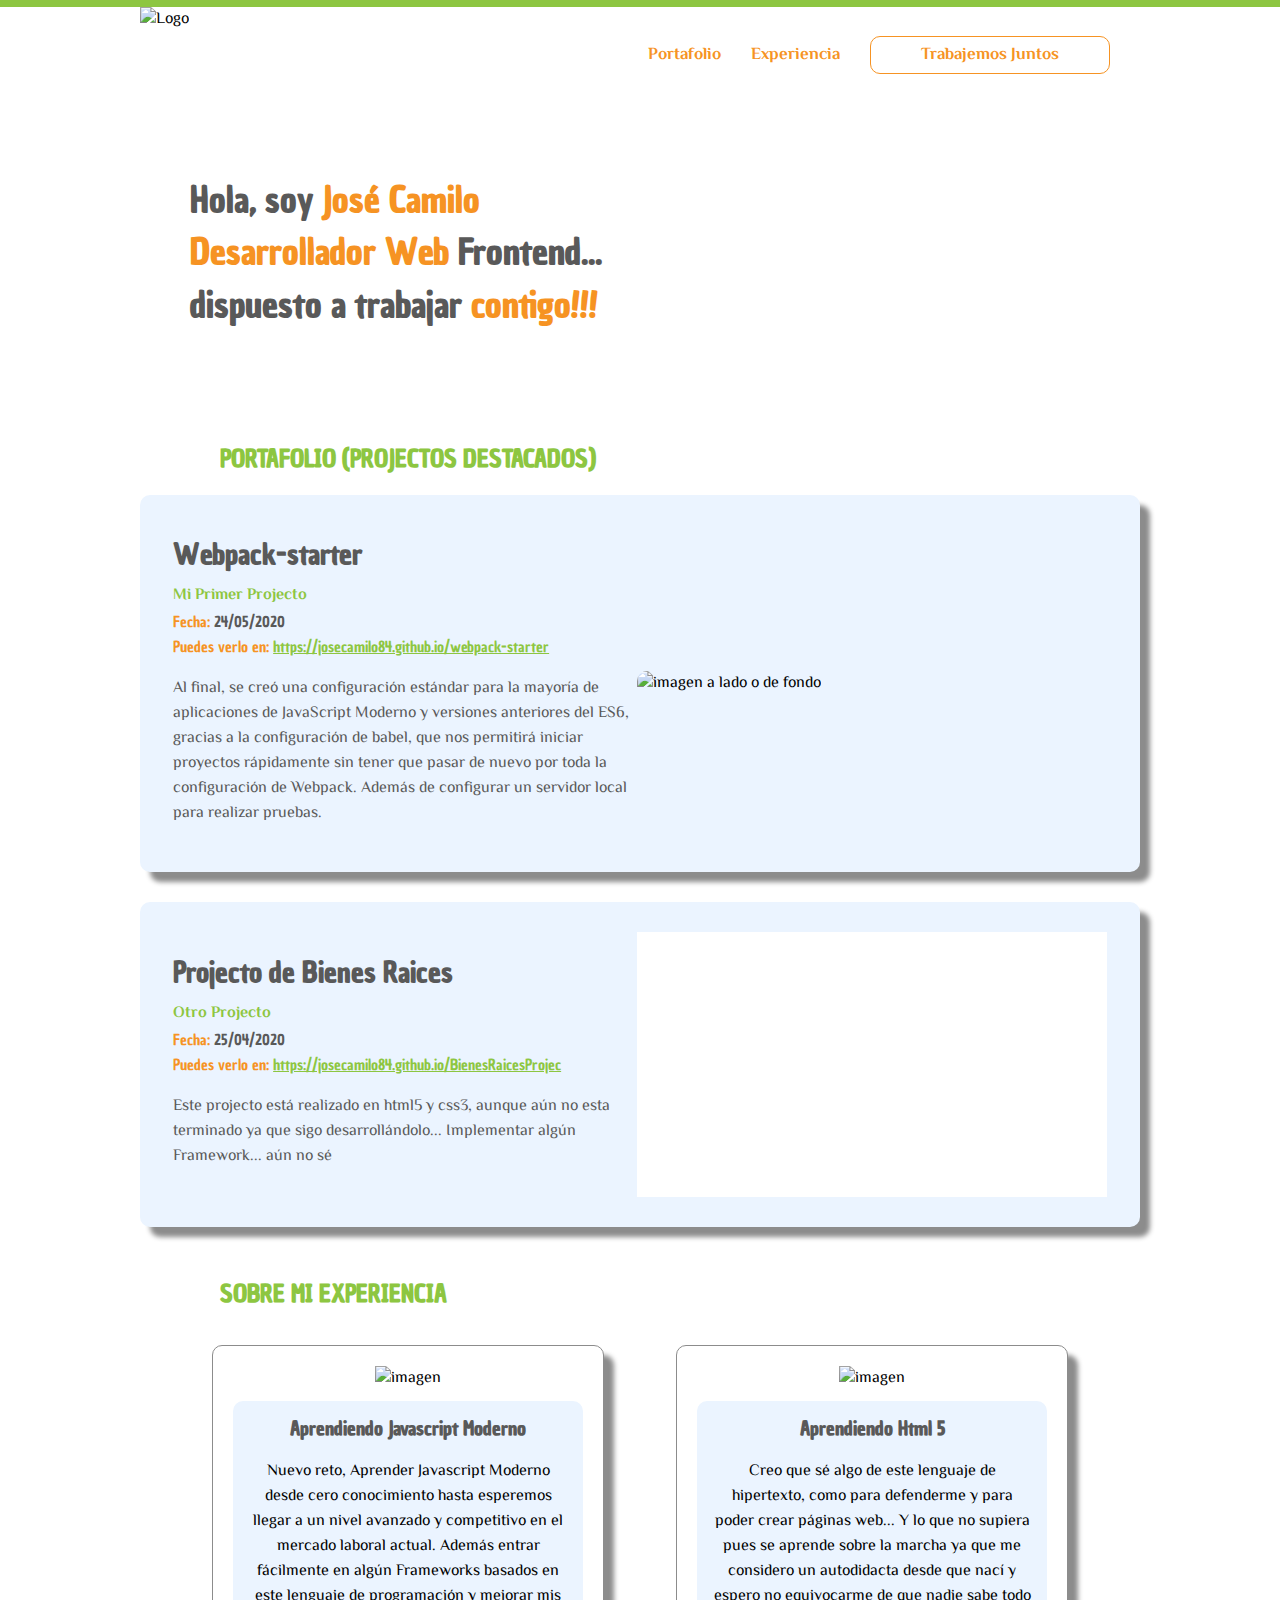
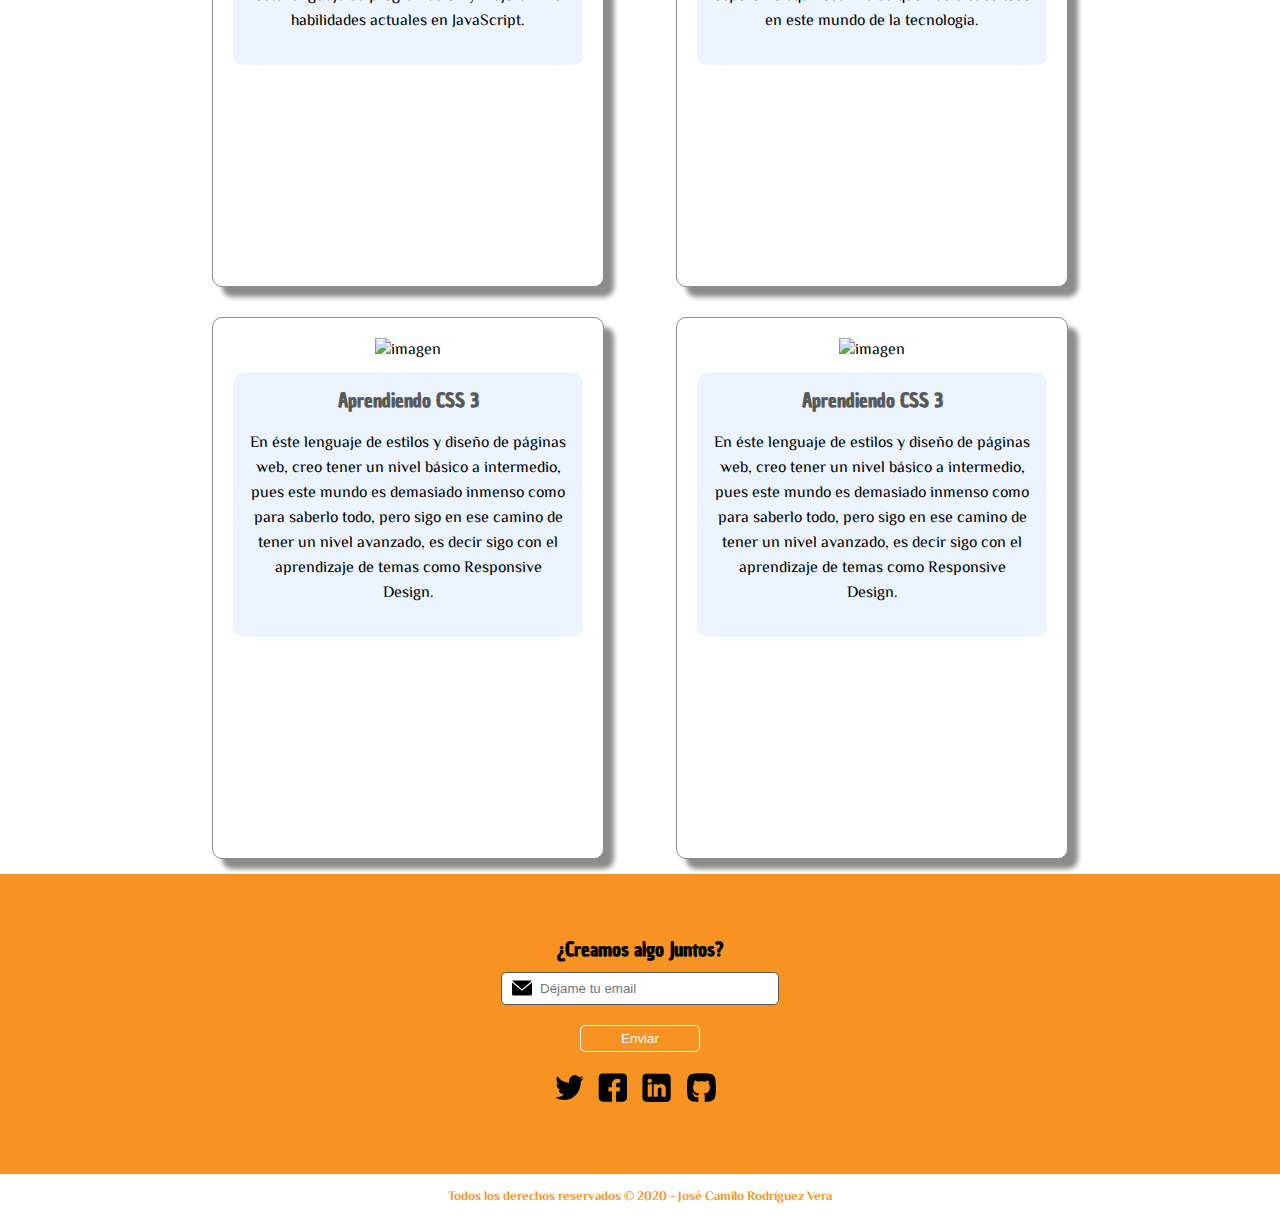
==== docs/index.html @ 3fc7dbf2 "portafolio-docs" ====
<!doctype html><html lang="es"><head><meta charset="UTF-8"><meta name="viewport" content="width=device-width,initial-scale=1"><meta http-equiv="X-UA-Compatible" content="ie=edge"><meta name="description" content="Este es mi portafolio donde me puedes conocer más!!!"><title>Hola!, soy José Camilo</title><link href="https://fonts.googleapis.com/css2?family=Chau+Philomene+One&family=El+Messiri:wght@400;700&display=swap" rel="stylesheet"><link rel="stylesheet" href=""><link rel="shortcut icon" href="/src/assets/img/icon.png" type="image/x-icon"><link href="main.15173c7d4352f0035ace.css" rel="stylesheet"></head><body><i class="icon-menu"></i><header class="header"><div class="container"><figure class="logo"><img src="/src/assets/img/logo.png" width="300px" alt="Logo"></figure><nav class="menu"><ol><li><a class="link" href="#portafolio">Portafolio</a></li><li><a class="link" href="#experiencia">Experiencia</a></li><li><a class="link btn" href="#contacto">Trabajemos Juntos</a></li></ol></nav></div></header><section class="hero"><div class="container"><h1 class="title">Hola, soy <strong>José Camilo</strong><br><strong>Desarrollador Web</strong> Frontend...<br>dispuesto a trabajar <strong>contigo!!!</strong></h1></div></section><section id="portafolio"><div class="container"><a class="link-interno" href="#"><h2 class="title subtitle">Portafolio (Projectos Destacados)</h2></a><div class="portfolio"><article class="project"><h3 class="project-title title">Webpack-starter</h3><h6 class="project-subtitle">Mi Primer Projecto</h6><p class="project-date"><small><span>Fecha:</span> 24/05/2020</small></p><p class="project-url"><small><span>Puedes verlo en:</span> <a target="_blank" href="https://josecamilo84.github.io/webpack-starter">https://josecamilo84.github.io/webpack-starter</a></small></p><p class="project-description">Al final, se creó una configuración estándar para la mayoría de aplicaciones de JavaScript Moderno y versiones anteriores del ES6, gracias a la configuración de babel, que nos permitirá iniciar proyectos rápidamente sin tener que pasar de nuevo por toda la configuración de Webpack. Además de configurar un servidor local para realizar pruebas.</p></article><figure class="project-image"><img src="/src/assets/img/js-webpack-babel.png" alt="imagen a lado o de fondo"></figure></div><div class="portfolio"><article class="project"><h3 class="project-title title">Projecto de Bienes Raices</h3><h6 class="project-subtitle">Otro Projecto</h6><p class="project-date"><small><span>Fecha:</span> 25/04/2020</small></p><p class="project-url"><small><span>Puedes verlo en:</span> <a target="_blank" href="https://josecamilo84.github.io/BienesRaicesProjec">https://josecamilo84.github.io/BienesRaicesProjec</a></small></p><p class="project-description">Este projecto está realizado en html5 y css3, aunque aún no esta terminado ya que sigo desarrollándolo... Implementar algún Framework... aún no sé</p></article><figure class="project-image"><div class="video-flexible"><iframe class="video-edteam" width="560" height="315" src="https://www.youtube.com/embed/sLB42xr_buo" frameborder="0" allow="accelerometer; autoplay; encrypted-media; gyroscope; picture-in-picture" allowfullscreen></iframe></div></figure></div></div></section><section id="experiencia"><div class="container"><a class="link-interno" href="#"><h2 class="title subtitle">Sobre mi Experiencia</h2></a><div class="experience"><article class="events"><figure class="events-image"><img src="/src/assets/img/JavaScript-logo.png" width="200px" alt="imagen"></figure><div class="events-conteiner"><h3 class="events-title">Aprendiendo Javascript Moderno</h3><p class="events-description">Nuevo reto, Aprender Javascript Moderno desde cero conocimiento hasta esperemos llegar a un nivel avanzado y competitivo en el mercado laboral actual. Además entrar fácilmente en algún Frameworks basados en este lenguaje de programación y mejorar mis habilidades actuales en JavaScript.</p></div></article><article class="events"><figure class="events-image"><img src="/src/assets/img/html5.png" width="200px" alt="imagen"></figure><div class="events-conteiner"><h3 class="events-title">Aprendiendo Html 5</h3><p class="events-description">Creo que sé algo de este lenguaje de hipertexto, como para defenderme y para poder crear páginas web... Y lo que no supiera pues se aprende sobre la marcha ya que me considero un autodidacta desde que nací y espero no equivocarme de que nadie sabe todo en este mundo de la tecnología.</p></div></article><article class="events"><figure class="events-image"><img src="/src/assets/img/css3.png" width="200px" alt="imagen"></figure><div class="events-conteiner"><h3 class="events-title">Aprendiendo CSS 3</h3><p class="events-description">En éste lenguaje de estilos y diseño de páginas web, creo tener un nivel básico a intermedio, pues este mundo es demasiado inmenso como para saberlo todo, pero sigo en ese camino de tener un nivel avanzado, es decir sigo con el aprendizaje de temas como Responsive Design.</p></div></article><article class="events"><figure class="events-image"><img src="/src/assets/img/css3.png" width="200px" alt="imagen"></figure><div class="events-conteiner"><h3 class="events-title">Aprendiendo CSS 3</h3><p class="events-description">En éste lenguaje de estilos y diseño de páginas web, creo tener un nivel básico a intermedio, pues este mundo es demasiado inmenso como para saberlo todo, pero sigo en ese camino de tener un nivel avanzado, es decir sigo con el aprendizaje de temas como Responsive Design.</p></div></article></div></div></section><section id="contacto" class="contact"><a class="link-interno" href="#"><h3 class="contact-title">¿Creamos algo Juntos?</h3></a><form class="form-contact"><input placeholder="Déjame tu email"> <button>Enviar</button></form><div class="social"><a href="https://twitter.com/josecamilo5" target="_blank" class="social-link twitter"></a> <a href="https://facebook.com/joserodriguezvera" target="_blank" class="social-link facebook"></a> <a href="https://linkedin.com/in/josé-camilo-22920319a" target="_blank" class="social-link linkedin"></a> <a href="https://github.com/JoseCamilo84" target="_blank" class="social-link github"></a></div></section><footer class="footer"><p>Todos los derechos reservados &copy; 2020 - José Camilo Rodríguez Vera</p></footer><script src="main.493d53898d238abe2d3f.js"></script></body></html>
---- docs/main.15173c7d4352f0035ace.css ----
@font-face{font-family:icomoon;src:url(/assets/fonts/icomoon.eot?agzols);src:url(/assets/fonts/icomoon.eot?agzols#iefix) format("embedded-opentype"),url(/assets/fonts/icomoon.ttf?agzols) format("truetype"),url(/assets/fonts/icomoon.woff?agzols) format("woff"),url(/assets/fonts/icomoon.svg?agzols#icomoon) format("svg");font-weight:400;font-style:normal;font-display:block}[class*=" icon-"],[class^=icon-]{font-family:icomoon!important;speak:none;font-style:normal;font-weight:400;font-variant:normal;text-transform:none;line-height:1;-webkit-font-smoothing:antialiased;-moz-osx-font-smoothing:grayscale}.icon-menu:before{content:"\e9bb"}body{margin:0;font-family:El Messiri,sans-serif;font-size:16px}h1,h2,h3,h4,h5,h6{font-family:Chau Philomene One,sans-serif}img{max-width:100%}.title{color:#595959}.link-interno{text-decoration:none}.subtitle{padding:20px 80px;text-transform:uppercase;color:#8dc641;margin-bottom:0}.container{max-width:1000px;flex:1;margin:0 auto;display:inherit;justify-content:inherit;flex-wrap:inherit}.header{display:flex;justify-content:space-between;border-top:7px solid #8dc641;height:95.35px;flex-wrap:wrap}.icon-menu{display:none;position:fixed;top:12px;left:5px;color:#cbcec8;background-color:rgba(246,147,35,.6);padding:10px;border-radius:20px;z-index:2}.logo{margin:0}.menu ol{display:flex;list-style:none;margin:0}.menu ol>li{padding-right:30px;line-height:97px}.link{text-decoration:none;font-weight:700;font-size:17px;color:#f69323}.btn{border:1px solid #f69323;padding:5px 50px;border-radius:10px}.link:hover{color:#8dc641}.btn:hover{border:1px solid #8dc641;background-color:#8dc641;color:#fff}.hero{height:300px;background-image:url(/src/assets/img/computer.jpg);background-size:cover;display:flex;align-items:center;flex-wrap:wrap}h1{line-height:1.5em;font-size:35px;margin:0 50px}strong{color:#f69323}.portfolio{display:flex;margin-bottom:30px;background-color:#ebf4ff;border-radius:10px;padding:30px;justify-content:space-evenly;align-items:center;box-shadow:10px 10px 5px 0 #8c8c8c;flex-wrap:wrap}.project{width:49%}.project-title{font-size:28px;margin:10px 0 0}.project-image{width:50%;margin:0}.project-image img,.video-edteam{border-radius:10px}.video-edteam{position:absolute;top:0;left:0;right:0;bottom:0;width:100%;height:100%}.video-flexible{position:relative;background-color:#fff;width:100%;padding-top:56.25%}.project-subtitle{font-family:El Messiri,sans-serif;font-size:16px;margin:0;color:#8dc641;padding-top:10px}.project-date{margin:0}.project-date,.project-url{font-family:Chau Philomene One,sans-serif;font-size:18px;color:#595959}.project-url{margin-top:0}.project-url a{color:#8dc641}.project-description{color:#595959}span{color:#f69323}.experience{display:flex;justify-content:space-evenly;flex-wrap:wrap;flex-shrink:0}.events{border-radius:10px;box-shadow:10px 10px 5px 0 #8c8c8c;margin:15px 0;padding:20px;width:350px;height:500px;border:1px solid #8c8c8c;text-align:center;background-color:#fff}.events-conteiner{background-color:#ebf4ff;border-radius:10px;padding:15px;margin-top:10px}.events-title{color:#595959;margin-top:0}.events-image{margin:0}.contact{display:flex;align-items:center;justify-content:center;flex-direction:column;height:300px;background-color:#f69323;flex-wrap:wrap}.contact-title{margin-bottom:10px;margin-top:0;color:#000}.form-contact input{margin-bottom:20px;padding:8px 38px;width:200px;border-radius:5px;border:1px solid #595959;background-image:url(d2668a915b3d9b349ea3b51fabae0e82.svg);background-size:20px 20px;background-repeat:no-repeat;background-position-y:center;background-position-x:10px}.form-contact button{display:block;margin:0 auto;border:1px solid #fff;color:#fff;padding:5px 40px;border-radius:5px;background-color:transparent;cursor:pointer}.social-link{display:inline-block;width:30px;height:30px;background-size:30px 30px;background-repeat:no-repeat}.social{margin-top:20px}.social-link.twitter{padding-right:10px;background-image:url(128622d92fb5a4d5f06f5d111f814781.svg)}.social-link.facebook{padding-right:10px;background-image:url(64067f7fda3cce0f834d96e05c19f342.svg)}.social-link.linkedin{padding-right:10px;background-image:url(6feb99fd3a71bbedd03e0868621ffc68.svg)}.social-link.github{padding-right:10px;background-image:url(837803143c3c56e33d7661b5f6e41485.svg)}.footer{font-weight:700;color:#f69323;font-size:13px;display:flex;align-items:center;justify-content:center;flex-wrap:wrap}@media screen and (max-width:832px){.header{height:auto;display:block}.icon-menu{display:initial}.logo{text-align:center}.menu{height:auto;position:fixed;background-color:rgba(140,198,65,.7);top:0;left:-240px;border-bottom-right-radius:10px;transition:1s;z-index:1}.menu.in-active{left:0}.menu ol{display:initial;padding:0}.menu ol>li{text-align:center;line-height:40px;padding-right:0}.btn{border:none;padding:5px 50px}.link:hover{color:#e8eee2}.btn:hover{background-color:transparent;border-radius:0;border:0}}@media screen and (max-width:600px){.icon-menu{display:initial}h1{font-size:30px;margin:0 30px}.portfolio{flex-direction:column-reverse}.project{width:80%}.project-image{width:70%;height:auto}}@media screen and (max-width:320px){.logo{display:flex;justify-content:flex-end}.icon-menu{display:initial}.logo img{width:285px}h1{font-size:25px}.events,.project{font-size:15px}.events-title,.project-title{font-size:1.5em}.project-subtitle{font-size:.9em}.events-description,.project-date,.project-description,.project-url{font-size:.8em}.link-interno h2{padding:.8em;font-size:18px}.events{height:auto}.footer{padding:.4em 4em;text-align:center}}
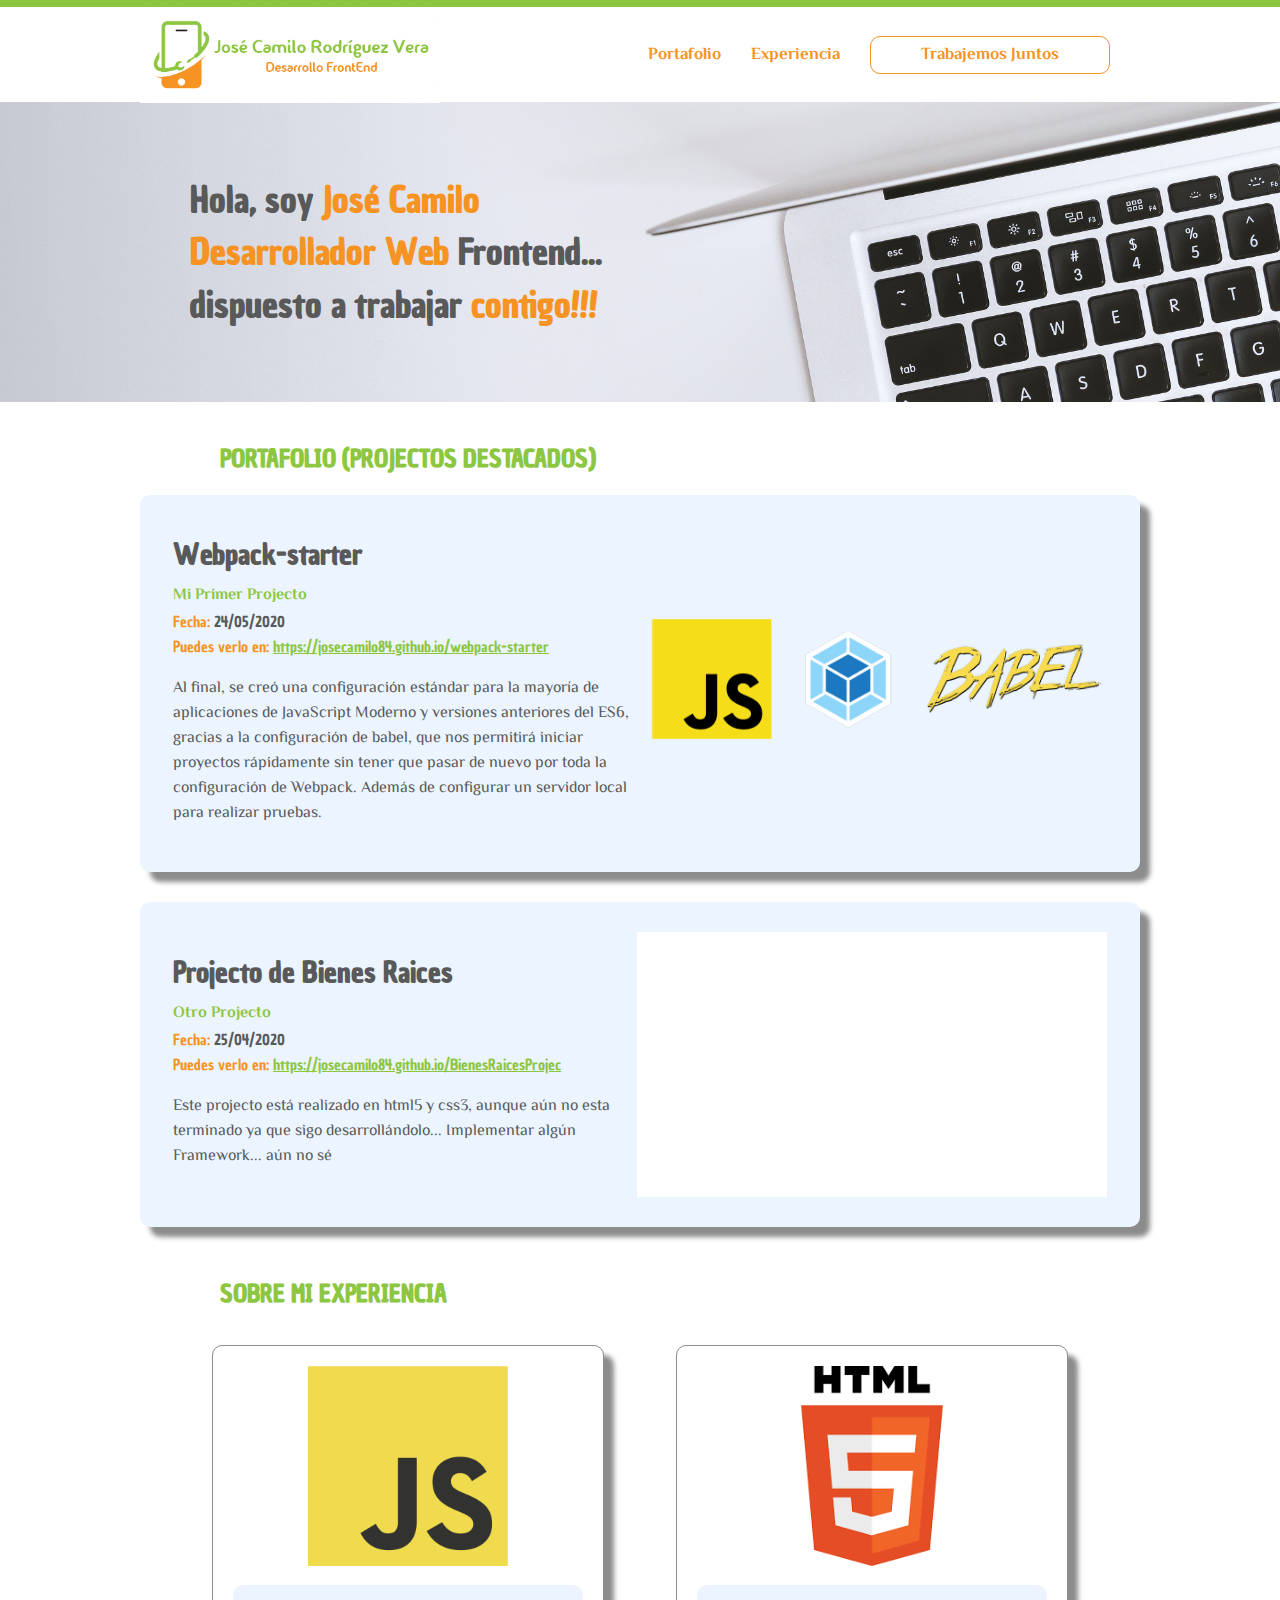
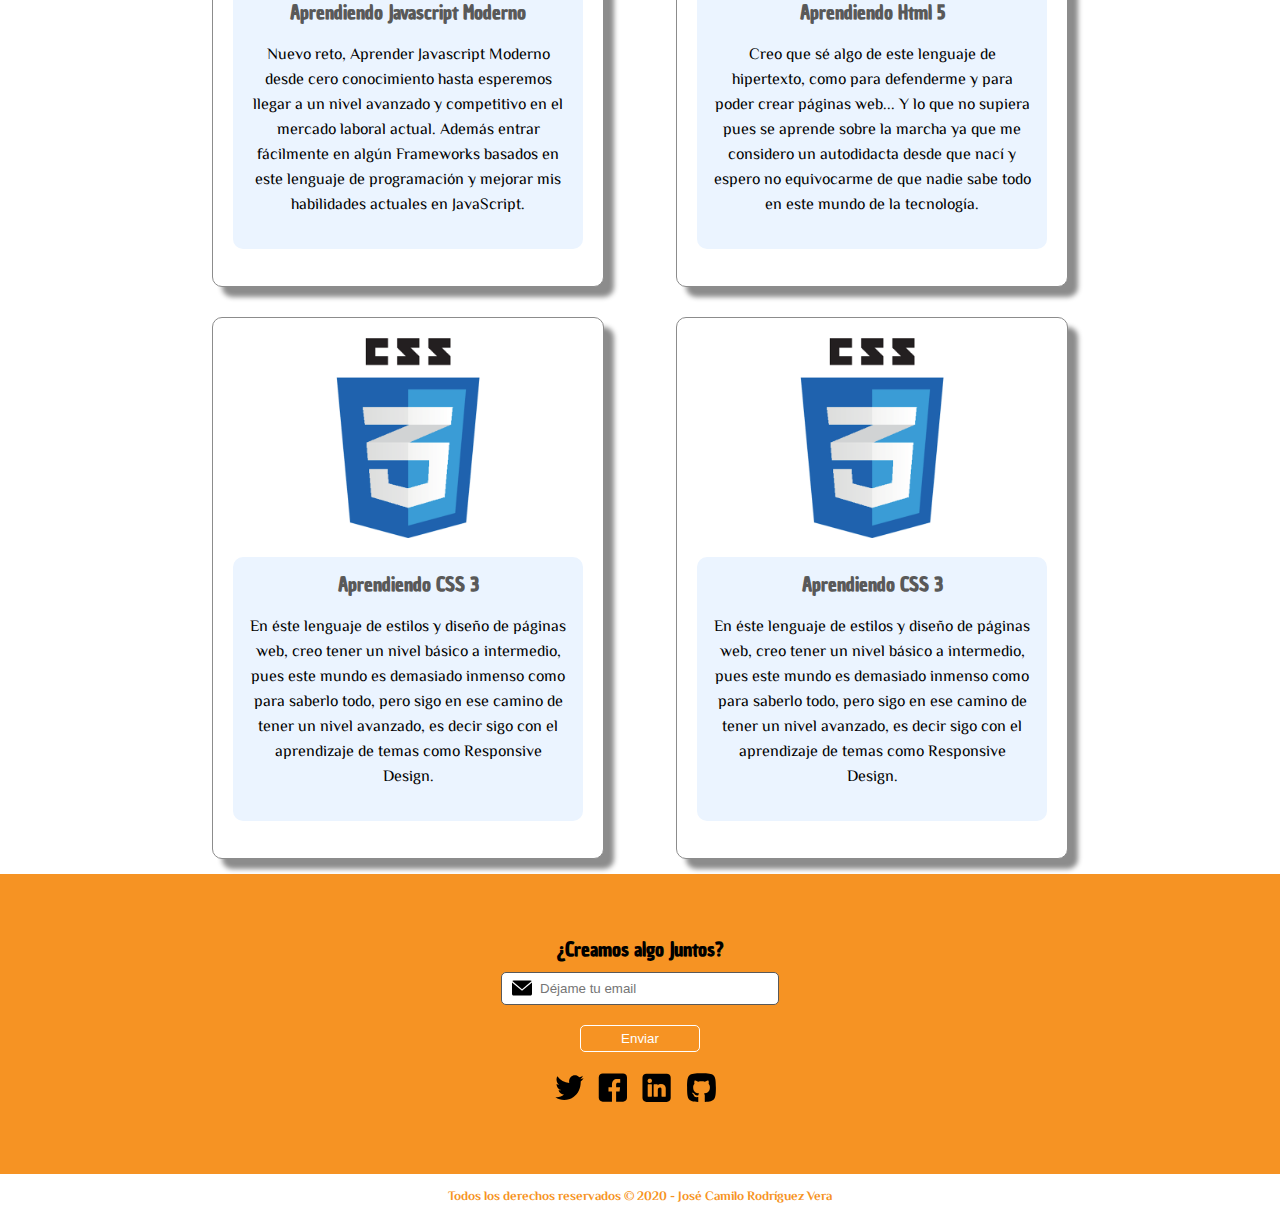
==== commit bb43170f: "segundo commit" ====
--- a/docs/index.html
+++ b/docs/index.html
@@ -1 +1,144 @@
-<!doctype html><html lang="es"><head><meta charset="UTF-8"><meta name="viewport" content="width=device-width,initial-scale=1"><meta http-equiv="X-UA-Compatible" content="ie=edge"><meta name="description" content="Este es mi portafolio donde me puedes conocer más!!!"><title>Hola!, soy José Camilo</title><link href="https://fonts.googleapis.com/css2?family=Chau+Philomene+One&family=El+Messiri:wght@400;700&display=swap" rel="stylesheet"><link rel="stylesheet" href=""><link rel="shortcut icon" href="/src/assets/img/icon.png" type="image/x-icon"><link href="main.15173c7d4352f0035ace.css" rel="stylesheet"></head><body><i class="icon-menu"></i><header class="header"><div class="container"><figure class="logo"><img src="/src/assets/img/logo.png" width="300px" alt="Logo"></figure><nav class="menu"><ol><li><a class="link" href="#portafolio">Portafolio</a></li><li><a class="link" href="#experiencia">Experiencia</a></li><li><a class="link btn" href="#contacto">Trabajemos Juntos</a></li></ol></nav></div></header><section class="hero"><div class="container"><h1 class="title">Hola, soy <strong>José Camilo</strong><br><strong>Desarrollador Web</strong> Frontend...<br>dispuesto a trabajar <strong>contigo!!!</strong></h1></div></section><section id="portafolio"><div class="container"><a class="link-interno" href="#"><h2 class="title subtitle">Portafolio (Projectos Destacados)</h2></a><div class="portfolio"><article class="project"><h3 class="project-title title">Webpack-starter</h3><h6 class="project-subtitle">Mi Primer Projecto</h6><p class="project-date"><small><span>Fecha:</span> 24/05/2020</small></p><p class="project-url"><small><span>Puedes verlo en:</span> <a target="_blank" href="https://josecamilo84.github.io/webpack-starter">https://josecamilo84.github.io/webpack-starter</a></small></p><p class="project-description">Al final, se creó una configuración estándar para la mayoría de aplicaciones de JavaScript Moderno y versiones anteriores del ES6, gracias a la configuración de babel, que nos permitirá iniciar proyectos rápidamente sin tener que pasar de nuevo por toda la configuración de Webpack. Además de configurar un servidor local para realizar pruebas.</p></article><figure class="project-image"><img src="/src/assets/img/js-webpack-babel.png" alt="imagen a lado o de fondo"></figure></div><div class="portfolio"><article class="project"><h3 class="project-title title">Projecto de Bienes Raices</h3><h6 class="project-subtitle">Otro Projecto</h6><p class="project-date"><small><span>Fecha:</span> 25/04/2020</small></p><p class="project-url"><small><span>Puedes verlo en:</span> <a target="_blank" href="https://josecamilo84.github.io/BienesRaicesProjec">https://josecamilo84.github.io/BienesRaicesProjec</a></small></p><p class="project-description">Este projecto está realizado en html5 y css3, aunque aún no esta terminado ya que sigo desarrollándolo... Implementar algún Framework... aún no sé</p></article><figure class="project-image"><div class="video-flexible"><iframe class="video-edteam" width="560" height="315" src="https://www.youtube.com/embed/sLB42xr_buo" frameborder="0" allow="accelerometer; autoplay; encrypted-media; gyroscope; picture-in-picture" allowfullscreen></iframe></div></figure></div></div></section><section id="experiencia"><div class="container"><a class="link-interno" href="#"><h2 class="title subtitle">Sobre mi Experiencia</h2></a><div class="experience"><article class="events"><figure class="events-image"><img src="/src/assets/img/JavaScript-logo.png" width="200px" alt="imagen"></figure><div class="events-conteiner"><h3 class="events-title">Aprendiendo Javascript Moderno</h3><p class="events-description">Nuevo reto, Aprender Javascript Moderno desde cero conocimiento hasta esperemos llegar a un nivel avanzado y competitivo en el mercado laboral actual. Además entrar fácilmente en algún Frameworks basados en este lenguaje de programación y mejorar mis habilidades actuales en JavaScript.</p></div></article><article class="events"><figure class="events-image"><img src="/src/assets/img/html5.png" width="200px" alt="imagen"></figure><div class="events-conteiner"><h3 class="events-title">Aprendiendo Html 5</h3><p class="events-description">Creo que sé algo de este lenguaje de hipertexto, como para defenderme y para poder crear páginas web... Y lo que no supiera pues se aprende sobre la marcha ya que me considero un autodidacta desde que nací y espero no equivocarme de que nadie sabe todo en este mundo de la tecnología.</p></div></article><article class="events"><figure class="events-image"><img src="/src/assets/img/css3.png" width="200px" alt="imagen"></figure><div class="events-conteiner"><h3 class="events-title">Aprendiendo CSS 3</h3><p class="events-description">En éste lenguaje de estilos y diseño de páginas web, creo tener un nivel básico a intermedio, pues este mundo es demasiado inmenso como para saberlo todo, pero sigo en ese camino de tener un nivel avanzado, es decir sigo con el aprendizaje de temas como Responsive Design.</p></div></article><article class="events"><figure class="events-image"><img src="/src/assets/img/css3.png" width="200px" alt="imagen"></figure><div class="events-conteiner"><h3 class="events-title">Aprendiendo CSS 3</h3><p class="events-description">En éste lenguaje de estilos y diseño de páginas web, creo tener un nivel básico a intermedio, pues este mundo es demasiado inmenso como para saberlo todo, pero sigo en ese camino de tener un nivel avanzado, es decir sigo con el aprendizaje de temas como Responsive Design.</p></div></article></div></div></section><section id="contacto" class="contact"><a class="link-interno" href="#"><h3 class="contact-title">¿Creamos algo Juntos?</h3></a><form class="form-contact"><input placeholder="Déjame tu email"> <button>Enviar</button></form><div class="social"><a href="https://twitter.com/josecamilo5" target="_blank" class="social-link twitter"></a> <a href="https://facebook.com/joserodriguezvera" target="_blank" class="social-link facebook"></a> <a href="https://linkedin.com/in/josé-camilo-22920319a" target="_blank" class="social-link linkedin"></a> <a href="https://github.com/JoseCamilo84" target="_blank" class="social-link github"></a></div></section><footer class="footer"><p>Todos los derechos reservados &copy; 2020 - José Camilo Rodríguez Vera</p></footer><script src="main.493d53898d238abe2d3f.js"></script></body></html>+<!DOCTYPE html>
+<html lang='es'>
+   <head>
+      <meta charset='UTF-8'>
+      <meta name='viewport' content='width=device-width, initial-scale=1.0'>
+      <meta http-equiv='X-UA-Compatible' content='ie=edge'>
+      <meta name='description' content='Este es mi portafolio donde me puedes conocer más!!!'>
+      <title>Hola!, soy José Camilo</title>
+      <link href="https://fonts.googleapis.com/css2?family=Chau+Philomene+One&family=El+Messiri:wght@400;700&display=swap" rel="stylesheet">
+      <link rel='stylesheet' href=''>
+      <link rel='shortcut icon' href='/src/assets/img/icon.png' type='image/x-icon'>
+   <link href="main.css" rel="stylesheet"></head>
+   <body>
+      <i class="icon-menu"></i>
+      <header class="header">
+         <div class="container">
+            <figure class="logo">
+               <img src="/src/assets/img/logo.png" width="300px" alt="Logo">
+            </figure>
+            <nav class="menu">
+               <ol>
+                  <li>
+                     <a class="link" href="#portafolio">Portafolio</a>
+                  </li>
+                  <li>
+                     <a class="link" href="#experiencia">Experiencia</a>
+                  </li>
+                  <li>
+                     <a class="link btn" href="#contacto">Trabajemos Juntos</a>
+                  </li>
+               </ol>
+            </nav>
+         </div>
+      </header>
+   
+      <section class="hero">
+         <div class="container">
+            <h1 class="title">
+               Hola, soy <strong>José Camilo</strong> <br>
+               <strong>Desarrollador Web</strong> Frontend... <br>
+               dispuesto a trabajar <strong>contigo!!!</strong>
+            </h1>
+         </div>
+      </section>
+ 
+      <section id="portafolio">
+         <div class="container">
+            <a class="link-interno" href="#"><h2 class="title subtitle">Portafolio (Projectos Destacados)</h2></a>
+            <div class="portfolio">
+               <article class="project">
+                  <h3 class="project-title title">Webpack-starter</h3>
+                  <h6 class="project-subtitle">Mi Primer Projecto</h6>
+                  <p class="project-date"><small><span>Fecha:</span> 24/05/2020</small></p>
+                  <p class="project-url"><small><span>Puedes verlo en:</span> <a target="_blank" href="https://josecamilo84.github.io/webpack-starter">https://josecamilo84.github.io/webpack-starter</a></small></p>
+                  <p class="project-description">Al final, se creó una configuración estándar para la mayoría de aplicaciones de JavaScript Moderno y versiones anteriores del ES6, gracias a la configuración de babel, que nos permitirá iniciar proyectos rápidamente sin tener que pasar de nuevo por toda la configuración de Webpack. Además de configurar un servidor local para realizar pruebas.</p>
+               </article>
+               <figure class="project-image">
+                  <img src="/src/assets/img/js-webpack-babel.png" alt="imagen a lado o de fondo">
+               </figure>
+            </div>
+            
+            <div class="portfolio">
+               <article class="project">
+                  <h3 class="project-title title">Projecto de Bienes Raices</h3>
+                  <h6 class="project-subtitle">Otro Projecto</h6>
+                  <p class="project-date"><small><span>Fecha:</span> 25/04/2020</small></p>
+                  <p class="project-url"><small><span>Puedes verlo en:</span> <a target="_blank" href="https://josecamilo84.github.io/BienesRaicesProjec">https://josecamilo84.github.io/BienesRaicesProjec</a></small></p>
+                  <p class="project-description">Este projecto está realizado en html5 y css3, aunque aún no esta terminado ya que sigo desarrollándolo... Implementar algún Framework... aún no sé</p>
+               </article>
+               <figure class="project-image">
+                  <div class="video-flexible"><iframe class="video-edteam" width="560" height="315" src="https://www.youtube.com/embed/sLB42xr_buo" frameborder="0" allow="accelerometer; autoplay; encrypted-media; gyroscope; picture-in-picture" allowfullscreen></iframe></div>
+                  <!-- <img src="/src/assets/img/bienesraices.jpg" alt="imagen a lado o de fondo"> -->
+               </figure>
+            </div>
+         </div>
+      </section>
+ 
+      <section id="experiencia">
+         <div class="container">
+            <a class="link-interno" href="#"><h2 class="title subtitle">Sobre mi Experiencia</h2></a>
+            <div class="experience">
+               <article class="events">
+                  <figure class="events-image">
+                     <img src="/src/assets/img/JavaScript-logo.png" width="200px" alt="imagen">
+                  </figure>
+                  <div class="events-conteiner">
+                     <h3 class="events-title">Aprendiendo Javascript Moderno</h3>
+                     <p class="events-description">Nuevo reto, Aprender Javascript Moderno desde cero conocimiento hasta esperemos llegar a un nivel avanzado y competitivo en el mercado laboral actual. Además entrar fácilmente en algún Frameworks basados en este lenguaje de programación y mejorar mis habilidades actuales en JavaScript.</p>
+                  </div>
+               </article>
+
+               <article class="events">
+                  <figure class="events-image">
+                     <img src="/src/assets/img/html5.png" width="200px" alt="imagen">
+                  </figure>
+                  <div class="events-conteiner">
+                     <h3 class="events-title">Aprendiendo Html 5</h3>
+                     <p class="events-description">Creo que sé algo de este lenguaje de hipertexto, como para defenderme y para poder crear páginas web... Y lo que no supiera pues se aprende sobre la marcha ya que me considero un autodidacta desde que nací y espero no equivocarme de que nadie sabe todo en este mundo de la tecnología.</p>
+                  </div>
+               </article>
+
+               <article class="events">
+                  <figure class="events-image">
+                     <img src="/src/assets/img/css3.png" width="200px" alt="imagen">
+                  </figure>
+                  <div class="events-conteiner">
+                     <h3 class="events-title">Aprendiendo CSS 3</h3>
+                     <p class="events-description">En éste lenguaje de estilos y diseño de páginas web, creo tener un nivel básico a intermedio, pues este mundo es demasiado inmenso como para saberlo todo, pero sigo en ese camino de tener un nivel avanzado, es decir sigo con el aprendizaje de temas como Responsive Design.</p>
+                  </div>
+               </article>
+
+               <article class="events">
+                  <figure class="events-image">
+                     <img src="/src/assets/img/css3.png" width="200px" alt="imagen">
+                  </figure>
+                  <div class="events-conteiner">
+                     <h3 class="events-title">Aprendiendo CSS 3</h3>
+                     <p class="events-description">En éste lenguaje de estilos y diseño de páginas web, creo tener un nivel básico a intermedio, pues este mundo es demasiado inmenso como para saberlo todo, pero sigo en ese camino de tener un nivel avanzado, es decir sigo con el aprendizaje de temas como Responsive Design.</p>
+                  </div>
+               </article>
+            </div>
+         </div>
+      </section>
+
+      <section id="contacto" class="contact">
+            <a class="link-interno" href="#"><h3 class="contact-title">¿Creamos algo Juntos?</h3></a>
+            <form class="form-contact">
+               <input type="text" placeholder="Déjame tu email">
+               <button>Enviar</button>
+            </form>
+            <div class="social">
+               <a href="https://twitter.com/josecamilo5" target="_blank" class="social-link twitter"></a>
+               <a href="https://facebook.com/joserodriguezvera" target="_blank" class="social-link facebook"></a>
+               <a href="https://linkedin.com/in/josé-camilo-22920319a" target="_blank" class="social-link linkedin"></a>
+               <a href="https://github.com/JoseCamilo84" target="_blank" class="social-link github"></a>
+            </div>
+      </section>
+
+      <footer class="footer">
+         <p>Todos los derechos reservados &copy; 2020 - José Camilo Rodríguez Vera</p>
+      </footer>
+        
+   <script src="main.js"></script></body>
+</html>--- a/docs/main.css
+++ b/docs/main.css
@@ -0,0 +1,499 @@
+@font-face {
+   font-family: 'icomoon';
+   src:  url('/assets/fonts/icomoon.eot?agzols');
+   src:  url('/assets/fonts/icomoon.eot?agzols#iefix') format('embedded-opentype'),
+     url('/assets/fonts/icomoon.ttf?agzols') format('truetype'),
+     url('/assets/fonts/icomoon.woff?agzols') format('woff'),
+     url('/assets/fonts/icomoon.svg?agzols#icomoon') format('svg');
+   font-weight: normal;
+   font-style: normal;
+   font-display: block;
+ }
+ 
+[class^="icon-"], [class*=" icon-"] {
+   /* use !important to prevent issues with browser extensions that change fonts */
+   font-family: 'icomoon' !important;
+   speak: none;
+   font-style: normal;
+   font-weight: normal;
+   font-variant: normal;
+   text-transform: none;
+   line-height: 1;
+ 
+   /* Better Font Rendering =========== */
+   -webkit-font-smoothing: antialiased;
+   -moz-osx-font-smoothing: grayscale;
+}
+  
+.icon-menu:before {
+   content: "\e9bb";
+}
+
+body {
+   margin: 0px;
+   font-family: 'El Messiri', sans-serif;
+   font-size: 16px;
+}
+
+h1, h2, h3, h4, h5, h6 {
+   font-family: 'Chau Philomene One', sans-serif;
+}
+
+img {
+   max-width: 100%;
+}
+
+
+
+.title {
+   color: #595959;
+}
+
+.link-interno {
+   text-decoration: none;
+}
+
+.subtitle {
+   padding: 20px 80px;
+   text-transform: uppercase;
+   color: #8DC641;
+   margin-bottom: 0px;
+}
+
+.container {
+   max-width: 1000px;
+   flex: 1;
+   margin: 0 auto;
+   display: inherit;
+   justify-content: inherit;
+   flex-wrap: inherit;
+}
+
+/* Cabecera - Header */
+.header {
+   display: flex;
+   justify-content: space-between;
+   border-top: solid 7px #8DC641;
+   height: 95.35px;
+   flex-wrap: wrap;
+}
+
+.icon-menu {
+   display: none;
+   position: fixed;
+   top: 12px;
+   left: 5px;
+   color: rgb(203, 206, 200);
+   background-color: rgba(246, 147, 35, 0.6);
+   padding: 10px;
+   border-radius: 20px;
+   z-index: 2;
+}
+
+.logo {
+   margin: 0px;
+}
+
+.menu ol {
+   display: flex;
+   list-style: none;
+   margin: 0px;
+}
+
+.menu ol > li {
+   padding-right: 30px;
+   line-height: 97px;
+   
+}
+
+.link {
+   text-decoration: none;
+   font-weight: 700;
+   font-size: 17px;
+   color: #F69323;
+}
+
+.btn {
+   border: solid 1px #F69323;
+   padding: 5px 50px;
+   border-radius: 10px;
+}
+
+.link:hover {
+   color: #8DC641;
+}
+
+.btn:hover {
+   border: solid 1px #8DC641;
+   background-color: #8DC641;
+   color: white;
+}
+
+/* Sección - Principal */
+.hero {
+   height: 300px;
+   background-image: url('/src/assets/img/computer.jpg');
+   background-size: cover;
+   display: flex;
+   align-items: center;
+   flex-wrap: wrap;
+}
+
+h1 {
+   line-height: 1.5em;
+   font-size: 35px;
+   margin: 0px 50px;
+}
+
+strong {
+   color: #F69323;
+}
+
+/* Sección Portafolio */
+.portfolio {
+   display: flex;
+   margin-bottom: 30px;
+   background-color: #EBF4FF;
+   border-radius: 10px;
+   padding: 30px;
+   justify-content: space-evenly;
+   align-items: center;
+   box-shadow: 10px 10px 5px 0px #8c8c8c;
+   flex-wrap: wrap;
+}
+
+.project {
+   width: 49%;
+}
+
+.project-title {
+   font-size: 28px;
+   margin: 10px 0 0 0;
+}
+
+.project-image {
+   width: 50%;
+   margin: 0px;
+}
+
+.project-image img {
+   border-radius: 10px;
+}
+
+.video-edteam {
+   position: absolute;
+   top: 0;
+   left: 0;
+   right: 0;
+   bottom: 0;
+   width: 100%;
+   height: 100%;
+   border-radius: 10px;
+}
+
+.video-flexible {
+   position: relative;
+   background-color: white;
+   width: 100%;
+   padding-top: 56.25%;
+}
+
+.project-subtitle {
+   font-family: 'El Messiri', sans-serif;
+   font-size: 16px;
+   margin: 0px;
+   color: #8DC641;
+   padding-top: 10px;
+}
+
+.project-date {
+   font-family: 'Chau Philomene One', sans-serif;
+   font-size: 18px;
+   margin: 0px;
+   color: #595959;
+}
+
+.project-url {
+   font-family: 'Chau Philomene One', sans-serif;
+   font-size: 18px;
+   margin-top: 0px;
+   color: #595959;
+}
+
+.project-url a {
+   color: #8DC641;
+}
+
+.project-description {
+   color: #595959;
+}
+
+span {
+   color: #F69323;
+}
+
+/* Sección Experiencia */
+.experience {
+   display: flex;
+   justify-content: space-evenly;
+   flex-wrap: wrap;
+   flex-shrink: 0;
+}
+
+.events {
+   border-radius: 10px;
+   box-shadow: 10px 10px 5px 0px #8c8c8c;
+   margin: 15px 0px;
+   padding: 20px;
+   width: 350px;
+   height: 500px;
+   border: solid 1px #8c8c8c;
+   text-align: center;
+   background-color: white;
+}
+
+.events-conteiner {
+   background-color: #EBF4FF;
+   border-radius: 10px;
+   padding: 15px;
+   margin-top: 10px;
+}
+
+.events-title {
+   color: #595959;
+   margin-top: 0px;
+}
+
+.events-image {
+   margin: 0px;
+}
+
+/* Sección Contactos */
+.contact {
+   display: flex;
+   align-items: center;
+   justify-content: center; 
+   flex-direction: column;
+   height: 300px;
+   background-color: #F69323;
+   flex-wrap: wrap;
+}
+
+.contact-title {
+   margin-bottom: 10px;
+   margin-top: 0px;
+   color: black;
+}
+
+.form-contact input {
+   margin-bottom: 20px;
+   padding: 8px 38px;
+   width: 200px;
+   border-radius: 5px;
+   border: solid 1px #595959;
+   background-image: url(d2668a915b3d9b349ea3b51fabae0e82.svg);
+   background-size: 20px 20px;
+   background-repeat: no-repeat;
+   background-position-y: center;
+   background-position-x: 10px;
+}
+
+.form-contact button {
+   display: block;
+   margin: 0 auto;
+   border: solid 1px white;
+   color: white;
+   padding: 5px 40px;
+   border-radius: 5px;
+   background-color: transparent;
+   cursor: pointer;
+}
+
+.social-link {
+   display: inline-block;
+   width: 30px;
+   height: 30px;
+   background-size: 30px 30px;
+   background-repeat: no-repeat;
+}
+
+.social {
+   margin-top: 20px;
+}
+
+.social-link.twitter {
+   padding-right: 10px;
+   background-image: url(128622d92fb5a4d5f06f5d111f814781.svg);
+}
+
+.social-link.facebook {
+   padding-right: 10px;
+   background-image: url(64067f7fda3cce0f834d96e05c19f342.svg);
+}
+
+.social-link.linkedin {
+   padding-right: 10px;
+   background-image: url(6feb99fd3a71bbedd03e0868621ffc68.svg);
+}
+
+.social-link.github {
+   padding-right: 10px;
+   background-image: url(837803143c3c56e33d7661b5f6e41485.svg);
+}
+
+/* Sección Footer */
+.footer {
+   font-weight: 700;
+   color: #F69323;
+   font-size: 13px;
+   display: flex;
+   align-items: center;
+   justify-content: center;
+   flex-wrap: wrap;
+}
+
+
+
+/* Media Queris */
+@media screen and (max-width: 1024px) {
+   
+}
+
+@media screen and (max-width: 832px) {
+   .header {
+      height: auto;
+      display: block;
+   }
+
+   .icon-menu {
+      display: initial;
+   }
+
+   .logo {
+      text-align: center;
+   }
+
+   .menu {
+      height: auto;
+      position: fixed;
+      background-color: rgba(140, 198, 65, 0.7);
+      top: 0;
+      left: -240px;
+      border-bottom-right-radius: 10px;
+      transition: 1s;
+      z-index: 1;
+   }
+
+   .menu.in-active {
+      left: 0;
+   }
+
+   .menu ol {
+      display: initial;
+      padding: 0px;
+   }
+
+   .menu ol > li {
+      text-align: center;
+      line-height: 40px;
+      padding-right: 0px;
+   }
+
+   .btn {
+      border: none;
+      padding: 5px 50px;
+   }
+
+   .link:hover {
+      color: #e8eee2;
+   }
+
+   .btn:hover {
+      background-color: transparent;
+      border-radius: 0;
+      border: 0;
+   }
+
+}
+
+@media screen and (max-width: 600px) {
+   .icon-menu {
+      display: initial;
+   }
+
+   h1 {
+      font-size: 30px;
+      margin: 0px 30px;
+   }
+
+   .portfolio {
+      flex-direction: column-reverse;
+   }
+
+   .project {
+      width: 80%;
+   }
+
+   .project-image {
+      width: 70%;
+      height: auto;
+   }
+}
+
+@media screen and (max-width: 320px) {
+   .logo {
+      display: flex;
+      justify-content: flex-end;
+   }
+
+   .icon-menu {
+      display: initial;
+   }
+
+   .logo img {
+      width: 285px;
+   }
+
+   h1 {
+      font-size: 25px;
+   }
+
+   .project, .events {
+      font-size: 15px;
+   }
+
+   .project-title, .events-title {
+      font-size: 1.5em;
+   }
+
+   .project-subtitle {
+      font-size: 0.9em;
+   }
+
+   .project-date {
+      font-size: 0.8em;
+   }
+
+   .project-url {
+      font-size: 0.8em;
+   }
+
+   .project-description, .events-description {
+      font-size: 0.8em;
+   }
+
+   .link-interno h2 {
+      padding: 0.8em;
+      font-size: 18px;
+   }
+
+   .events {
+      height: auto;
+   }
+
+   .footer {
+      padding: 0.4em 4em;
+      text-align: center;
+   }
+}
+
